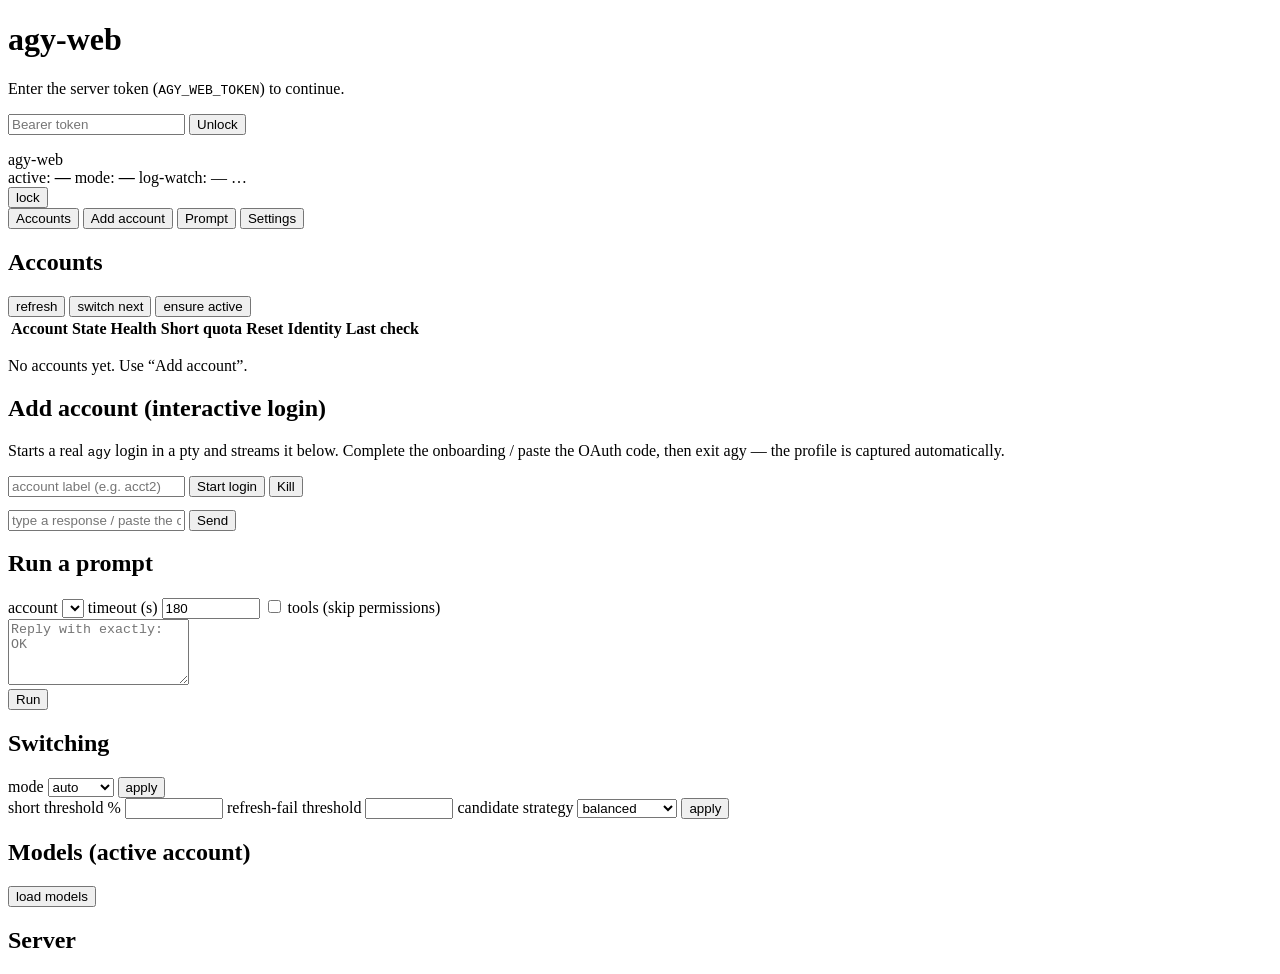
==== app/static/index.html @ e81de2f5 "feat: agy-web - multi-account Antigravity CLI server for Railway Web UI + HTTP API over zcop/agy-cli" ====
<!doctype html>
<html lang="en">
<head>
  <meta charset="utf-8" />
  <meta name="viewport" content="width=device-width, initial-scale=1" />
  <title>agy-web · Antigravity account manager</title>
  <link rel="stylesheet" href="/static/style.css" />
</head>
<body>
  <!-- Token gate -->
  <div id="gate" class="gate hidden">
    <form id="gate-form" class="gate-card">
      <h1>agy-web</h1>
      <p class="muted">Enter the server token (<code>AGY_WEB_TOKEN</code>) to continue.</p>
      <input id="gate-token" type="password" placeholder="Bearer token" autocomplete="off" />
      <button type="submit">Unlock</button>
      <p id="gate-error" class="error hidden"></p>
    </form>
  </div>

  <div id="app" class="app hidden">
    <header class="topbar">
      <div class="brand">agy-web</div>
      <div class="topstats">
        <span class="pill">active: <b id="hdr-active">—</b></span>
        <span class="pill">mode: <b id="hdr-mode">—</b></span>
        <span class="pill" id="hdr-watch">log-watch: —</span>
        <span class="pill" id="hdr-conn">…</span>
      </div>
      <button id="btn-logout" class="ghost" title="Clear token">lock</button>
    </header>

    <nav class="tabs">
      <button class="tab active" data-tab="accounts">Accounts</button>
      <button class="tab" data-tab="add">Add account</button>
      <button class="tab" data-tab="prompt">Prompt</button>
      <button class="tab" data-tab="settings">Settings</button>
    </nav>

    <!-- Accounts -->
    <section id="tab-accounts" class="panel">
      <div class="row spread">
        <h2>Accounts</h2>
        <div class="row">
          <button id="btn-refresh" class="ghost">refresh</button>
          <button id="btn-switch-next" class="ghost">switch next</button>
          <button id="btn-ensure" class="ghost">ensure active</button>
        </div>
      </div>
      <div class="tablewrap">
        <table id="accounts-table">
          <thead>
            <tr>
              <th>Account</th><th>State</th><th>Health</th>
              <th>Short quota</th><th>Reset</th><th>Identity</th><th>Last check</th><th></th>
            </tr>
          </thead>
          <tbody></tbody>
        </table>
      </div>
      <p id="accounts-empty" class="muted hidden">No accounts yet. Use “Add account”.</p>
    </section>

    <!-- Add account -->
    <section id="tab-add" class="panel hidden">
      <h2>Add account (interactive login)</h2>
      <p class="muted">
        Starts a real <code>agy</code> login in a pty and streams it below. Complete the
        onboarding / paste the OAuth code, then exit agy — the profile is captured automatically.
      </p>
      <div class="row">
        <input id="login-name" placeholder="account label (e.g. acct2)" />
        <button id="btn-login-start">Start login</button>
        <button id="btn-login-kill" class="ghost danger hidden">Kill</button>
      </div>
      <pre id="login-out" class="terminal"></pre>
      <div class="row hidden" id="login-input-row">
        <input id="login-input" placeholder="type a response / paste the code, then Send" autocomplete="off" />
        <button id="btn-login-send">Send</button>
      </div>
    </section>

    <!-- Prompt -->
    <section id="tab-prompt" class="panel hidden">
      <h2>Run a prompt</h2>
      <div class="row">
        <label class="muted">account</label>
        <select id="prompt-account"></select>
        <label class="muted">timeout (s)</label>
        <input id="prompt-timeout" type="number" value="180" min="5" max="600" style="width:90px" />
        <label class="muted"><input id="prompt-tools" type="checkbox" /> tools (skip permissions)</label>
      </div>
      <textarea id="prompt-text" rows="4" placeholder="Reply with exactly: OK"></textarea>
      <div class="row">
        <button id="btn-prompt-run">Run</button>
        <span id="prompt-meta" class="muted"></span>
      </div>
      <pre id="prompt-out" class="terminal"></pre>
    </section>

    <!-- Settings -->
    <section id="tab-settings" class="panel hidden">
      <h2>Switching</h2>
      <div class="row">
        <label class="muted">mode</label>
        <select id="set-mode"><option value="auto">auto</option><option value="manual">manual</option></select>
        <button id="btn-set-mode" class="ghost">apply</button>
      </div>
      <div class="row">
        <label class="muted">short threshold %</label>
        <input id="set-threshold" type="number" step="0.5" style="width:90px" />
        <label class="muted">refresh-fail threshold</label>
        <input id="set-failthresh" type="number" step="1" style="width:80px" />
        <label class="muted">candidate strategy</label>
        <select id="set-strategy">
          <option value="balanced">balanced</option>
          <option value="highest-short">highest-short</option>
          <option value="round-robin">round-robin</option>
        </select>
        <button id="btn-set-policy" class="ghost">apply</button>
      </div>

      <h2>Models (active account)</h2>
      <div class="row"><button id="btn-models" class="ghost">load models</button></div>
      <pre id="models-out" class="terminal small"></pre>

      <h2>Server</h2>
      <pre id="server-out" class="terminal small"></pre>
    </section>
  </div>

  <div id="toast" class="toast hidden"></div>
  <script src="/static/app.js"></script>
</body>
</html>
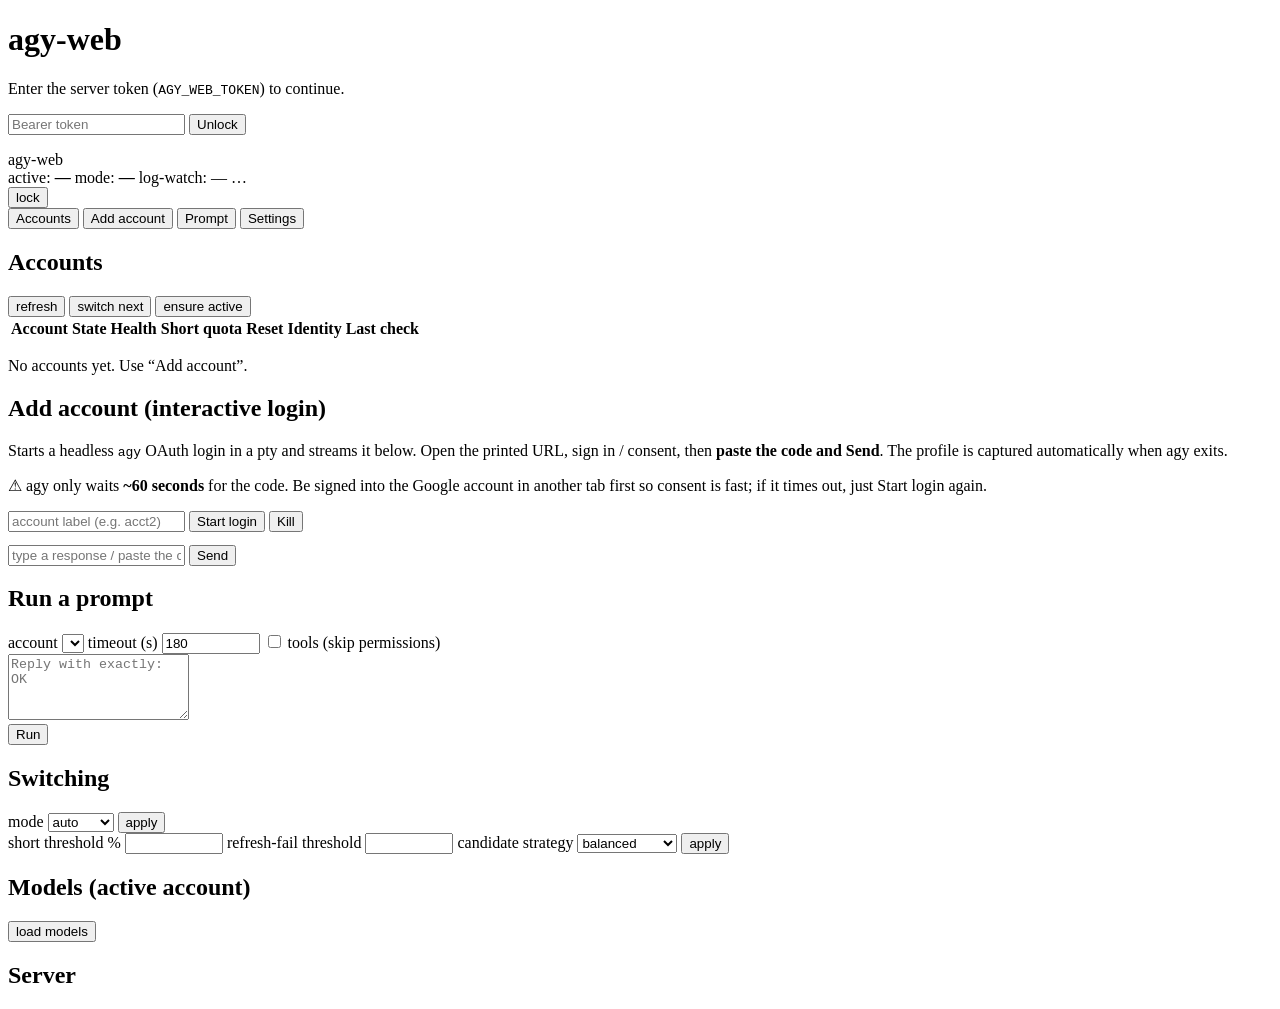
==== commit 6928b4f2: "docs(ui): warn that agy's OAuth code window is ~60s" ====
--- a/app/static/index.html
+++ b/app/static/index.html
@@ -65,8 +65,13 @@
     <section id="tab-add" class="panel hidden">
       <h2>Add account (interactive login)</h2>
       <p class="muted">
-        Starts a real <code>agy</code> login in a pty and streams it below. Complete the
-        onboarding / paste the OAuth code, then exit agy — the profile is captured automatically.
+        Starts a headless <code>agy</code> OAuth login in a pty and streams it below.
+        Open the printed URL, sign in / consent, then <b>paste the code and Send</b>.
+        The profile is captured automatically when agy exits.
+      </p>
+      <p class="muted" style="color:var(--yellow)">
+        ⚠ agy only waits <b>~60 seconds</b> for the code. Be signed into the Google account
+        in another tab first so consent is fast; if it times out, just Start login again.
       </p>
       <div class="row">
         <input id="login-name" placeholder="account label (e.g. acct2)" />
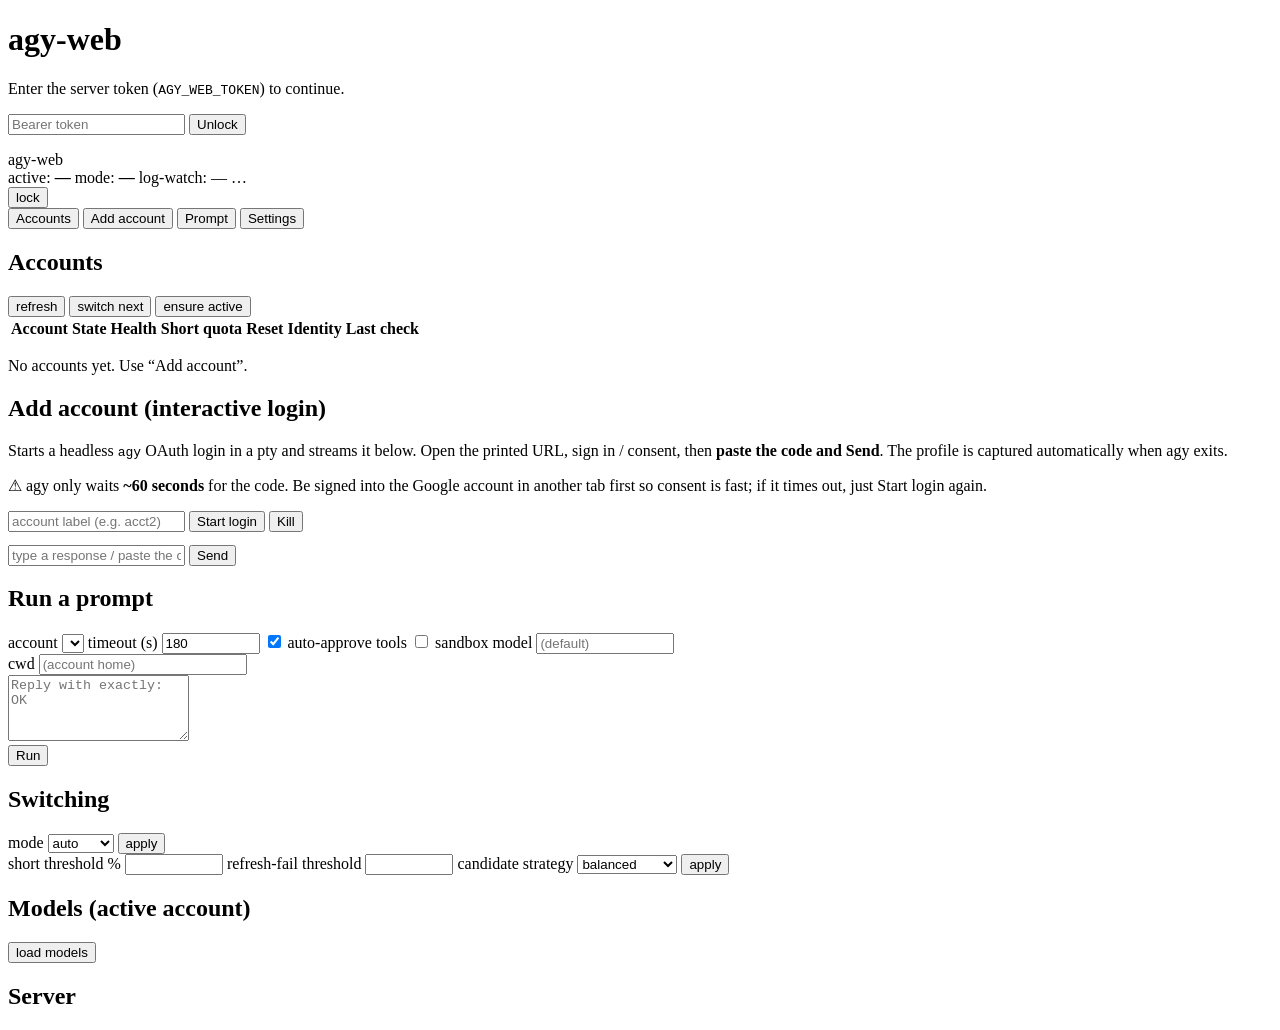
==== commit a6a109a1: "feat(api): headless-first prompt endpoint A remote agy blocks on tool-permission prompts and has no " ====
--- a/app/static/index.html
+++ b/app/static/index.html
@@ -93,7 +93,14 @@
         <select id="prompt-account"></select>
         <label class="muted">timeout (s)</label>
         <input id="prompt-timeout" type="number" value="180" min="5" max="600" style="width:90px" />
-        <label class="muted"><input id="prompt-tools" type="checkbox" /> tools (skip permissions)</label>
+        <label class="muted"><input id="prompt-tools" type="checkbox" checked /> auto-approve tools</label>
+        <label class="muted"><input id="prompt-sandbox" type="checkbox" /> sandbox</label>
+        <label class="muted">model</label>
+        <input id="prompt-model" placeholder="(default)" style="width:130px" />
+      </div>
+      <div class="row">
+        <label class="muted">cwd</label>
+        <input id="prompt-cwd" placeholder="(account home)" style="flex:1;min-width:200px" />
       </div>
       <textarea id="prompt-text" rows="4" placeholder="Reply with exactly: OK"></textarea>
       <div class="row">
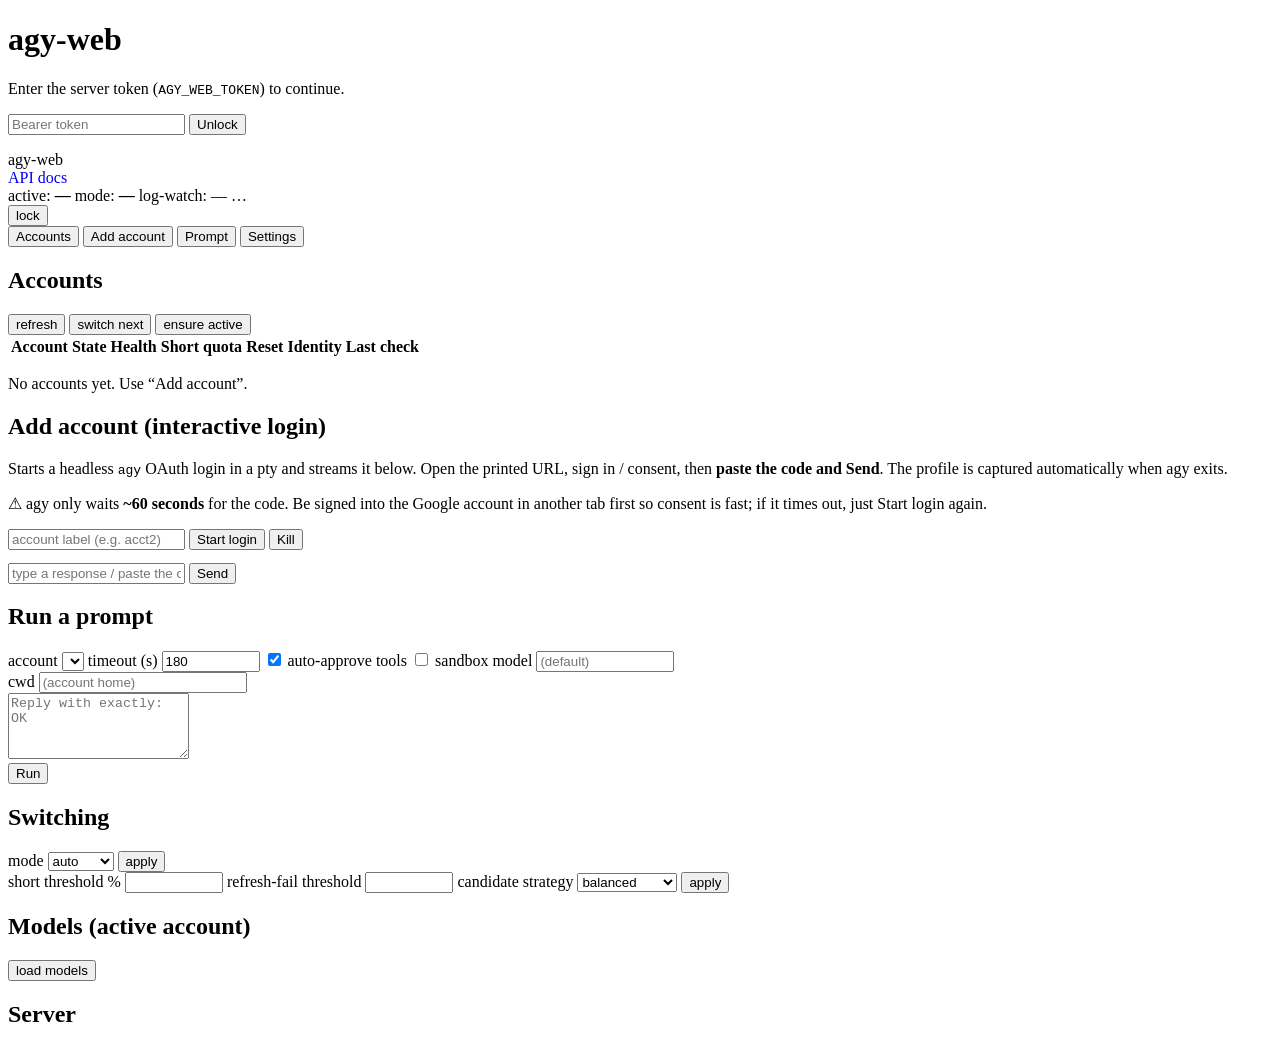
==== commit 8f81570b: "docs: publish /docs - public API reference for using cloud agy as an API" ====
--- a/app/static/index.html
+++ b/app/static/index.html
@@ -21,6 +21,7 @@
   <div id="app" class="app hidden">
     <header class="topbar">
       <div class="brand">agy-web</div>
+      <a href="/docs" class="pill" style="text-decoration:none">API docs</a>
       <div class="topstats">
         <span class="pill">active: <b id="hdr-active">—</b></span>
         <span class="pill">mode: <b id="hdr-mode">—</b></span>
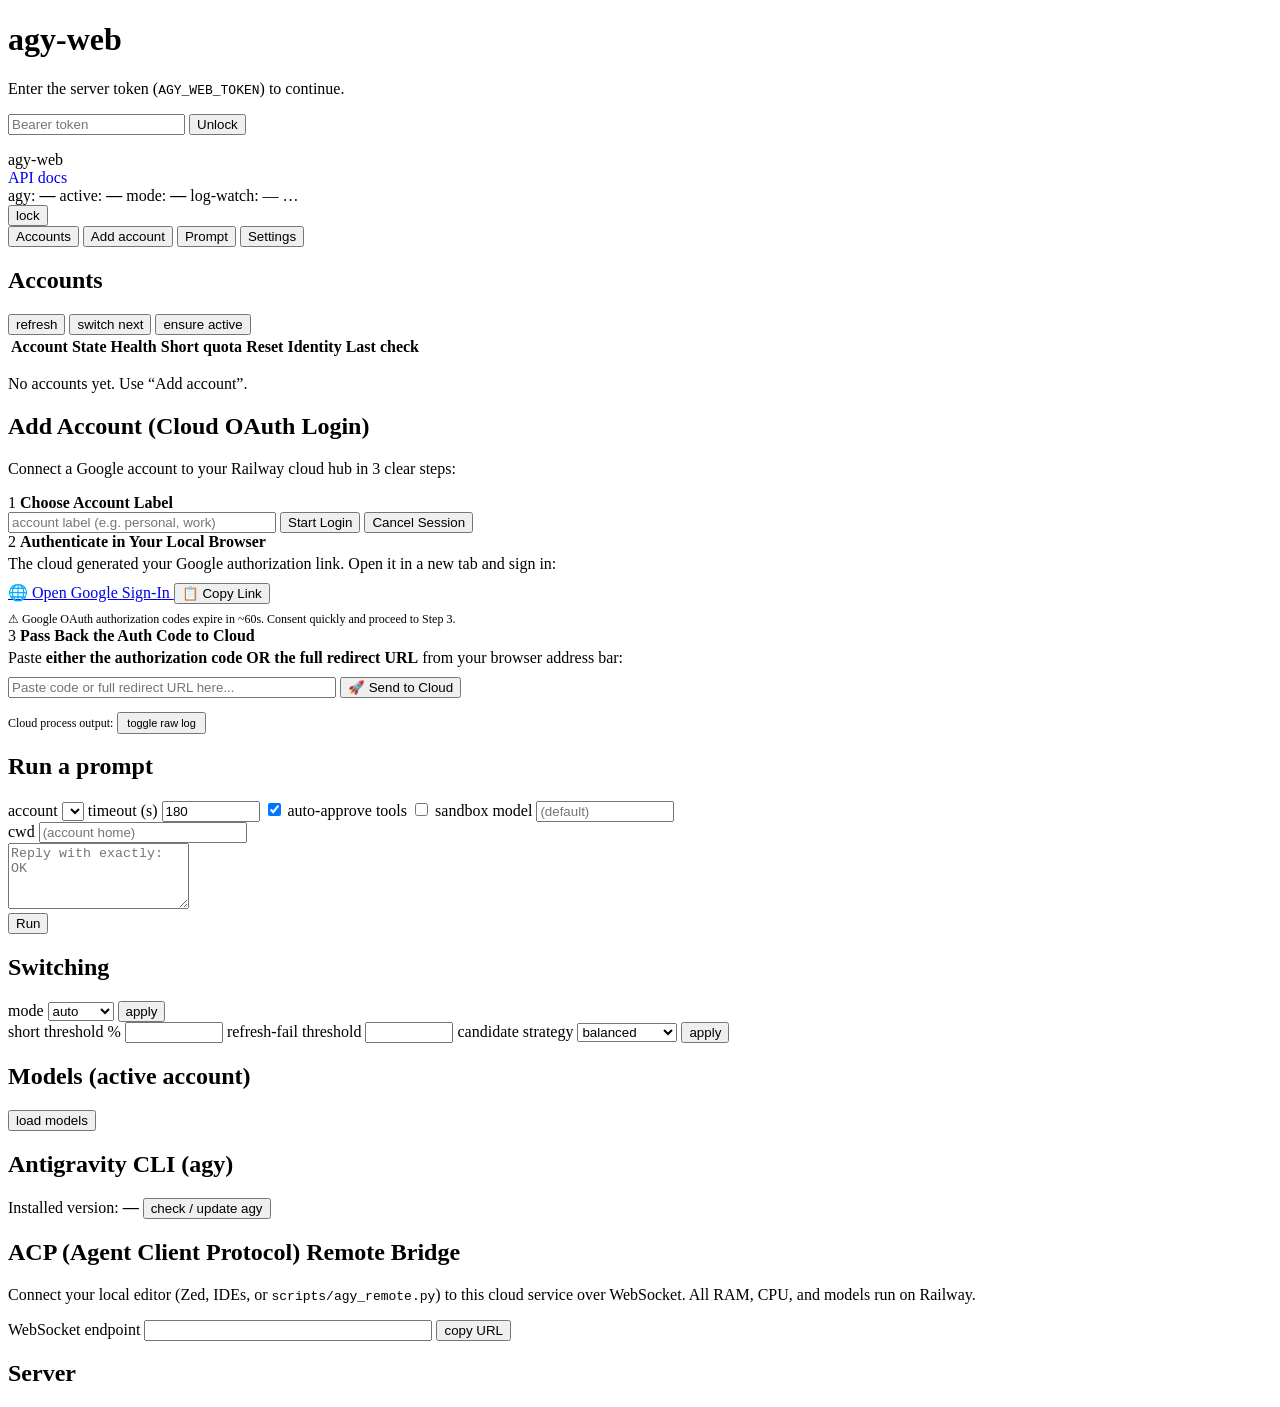
==== commit 5324761e: "feat: upgrade to agy 1.5.0 with ACP websocket bridge and 3-step cloud auth" ====
--- a/app/static/index.html
+++ b/app/static/index.html
@@ -23,6 +23,7 @@
       <div class="brand">agy-web</div>
       <a href="/docs" class="pill" style="text-decoration:none">API docs</a>
       <div class="topstats">
+        <span class="pill">agy: <b id="hdr-version">—</b></span>
         <span class="pill">active: <b id="hdr-active">—</b></span>
         <span class="pill">mode: <b id="hdr-mode">—</b></span>
         <span class="pill" id="hdr-watch">log-watch: —</span>
@@ -64,26 +65,68 @@
 
     <!-- Add account -->
     <section id="tab-add" class="panel hidden">
-      <h2>Add account (interactive login)</h2>
+      <h2>Add Account (Cloud OAuth Login)</h2>
       <p class="muted">
-        Starts a headless <code>agy</code> OAuth login in a pty and streams it below.
-        Open the printed URL, sign in / consent, then <b>paste the code and Send</b>.
-        The profile is captured automatically when agy exits.
+        Connect a Google account to your Railway cloud hub in 3 clear steps:
       </p>
-      <p class="muted" style="color:var(--yellow)">
-        ⚠ agy only waits <b>~60 seconds</b> for the code. Be signed into the Google account
-        in another tab first so consent is fast; if it times out, just Start login again.
-      </p>
-      <div class="row">
-        <input id="login-name" placeholder="account label (e.g. acct2)" />
-        <button id="btn-login-start">Start login</button>
-        <button id="btn-login-kill" class="ghost danger hidden">Kill</button>
+
+      <!-- Step 1: Start -->
+      <div class="login-step" id="step-1-box">
+        <div class="step-header">
+          <span class="step-num">1</span>
+          <b>Choose Account Label</b>
+        </div>
+        <div class="row">
+          <input id="login-name" placeholder="account label (e.g. personal, work)" style="width:260px" />
+          <button id="btn-login-start" class="primary">Start Login</button>
+          <button id="btn-login-kill" class="ghost danger hidden">Cancel Session</button>
+        </div>
+      </div>
+
+      <!-- Step 2: Cloud generates link -> Open in Local Browser -->
+      <div class="login-step hidden" id="step-2-box">
+        <div class="step-header">
+          <span class="step-num">2</span>
+          <b>Authenticate in Your Local Browser</b>
+        </div>
+        <p class="muted" style="margin:4px 0 10px">
+          The cloud generated your Google authorization link. Open it in a new tab and sign in:
+        </p>
+        <div class="row">
+          <a id="btn-open-auth-link" href="#" target="_blank" rel="noopener noreferrer" class="button-link">
+            🌐 Open Google Sign-In
+          </a>
+          <button id="btn-copy-auth-link" class="ghost">📋 Copy Link</button>
+        </div>
+        <p class="muted" style="color:var(--yellow);font-size:12px;margin:8px 0 0">
+          ⚠ Google OAuth authorization codes expire in ~60s. Consent quickly and proceed to Step 3.
+        </p>
+      </div>
+
+      <!-- Step 3: Pass back Auth Code to Cloud -->
+      <div class="login-step hidden" id="step-3-box">
+        <div class="step-header">
+          <span class="step-num">3</span>
+          <b>Pass Back the Auth Code to Cloud</b>
+        </div>
+        <p class="muted" style="margin:4px 0 10px">
+          Paste <b>either the authorization code OR the full redirect URL</b> from your browser address bar:
+        </p>
+        <div class="row">
+          <input id="login-input" placeholder="Paste code or full redirect URL here..." autocomplete="off" style="flex:1;min-width:320px" />
+          <button id="btn-login-send" class="primary">🚀 Send to Cloud</button>
+        </div>
+      </div>
+
+      <!-- Result Banner -->
+      <div id="login-result-banner" class="login-result hidden"></div>
+
+      <!-- Raw Log Collapsible -->
+      <div class="row spread" style="margin-top:14px">
+        <span class="muted" style="font-size:12px">Cloud process output:</span>
+        <button id="btn-toggle-terminal" class="ghost" style="font-size:11px;padding:3px 8px">toggle raw log</button>
       </div>
       <pre id="login-out" class="terminal"></pre>
-      <div class="row hidden" id="login-input-row">
-        <input id="login-input" placeholder="type a response / paste the code, then Send" autocomplete="off" />
-        <button id="btn-login-send">Send</button>
-      </div>
     </section>
 
     <!-- Prompt -->
@@ -137,6 +180,24 @@
       <div class="row"><button id="btn-models" class="ghost">load models</button></div>
       <pre id="models-out" class="terminal small"></pre>
 
+      <h2>Antigravity CLI (agy)</h2>
+      <div class="row">
+        <span class="muted">Installed version:</span>
+        <b id="cli-version">—</b>
+        <button id="btn-update-cli" class="ghost">check / update agy</button>
+      </div>
+      <pre id="cli-update-out" class="terminal small hidden"></pre>
+
+      <h2>ACP (Agent Client Protocol) Remote Bridge</h2>
+      <p class="muted">
+        Connect your local editor (Zed, IDEs, or <code>scripts/agy_remote.py</code>) to this cloud service over WebSocket. All RAM, CPU, and models run on Railway.
+      </p>
+      <div class="row">
+        <label class="muted">WebSocket endpoint</label>
+        <input id="acp-ws-url" readonly style="flex:1;min-width:280px" />
+        <button id="btn-copy-ws" class="ghost">copy URL</button>
+      </div>
+
       <h2>Server</h2>
       <pre id="server-out" class="terminal small"></pre>
     </section>
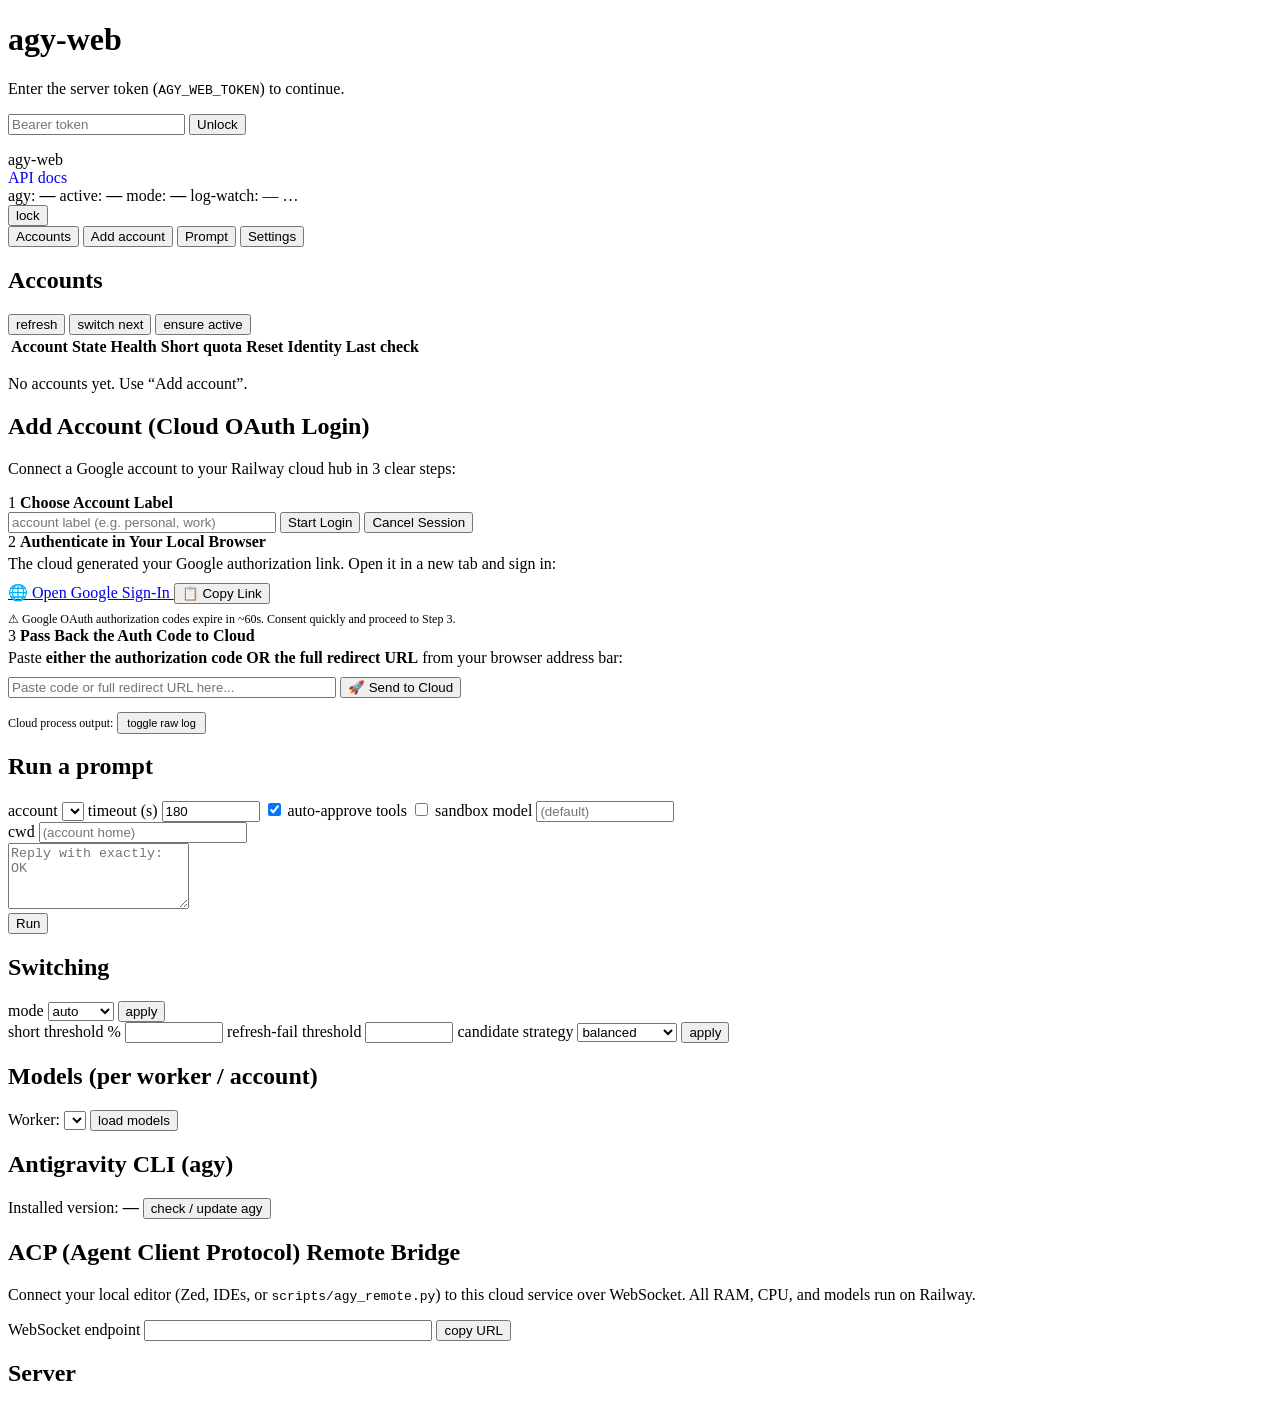
==== commit b3dcfc1d: "feat: per-worker model selector, quota refresh, and enhanced remote CLI" ====
--- a/app/static/index.html
+++ b/app/static/index.html
@@ -176,8 +176,12 @@
         <button id="btn-set-policy" class="ghost">apply</button>
       </div>
 
-      <h2>Models (active account)</h2>
-      <div class="row"><button id="btn-models" class="ghost">load models</button></div>
+      <h2>Models (per worker / account)</h2>
+      <div class="row">
+        <label class="muted">Worker:</label>
+        <select id="models-account"></select>
+        <button id="btn-models" class="ghost">load models</button>
+      </div>
       <pre id="models-out" class="terminal small"></pre>
 
       <h2>Antigravity CLI (agy)</h2>
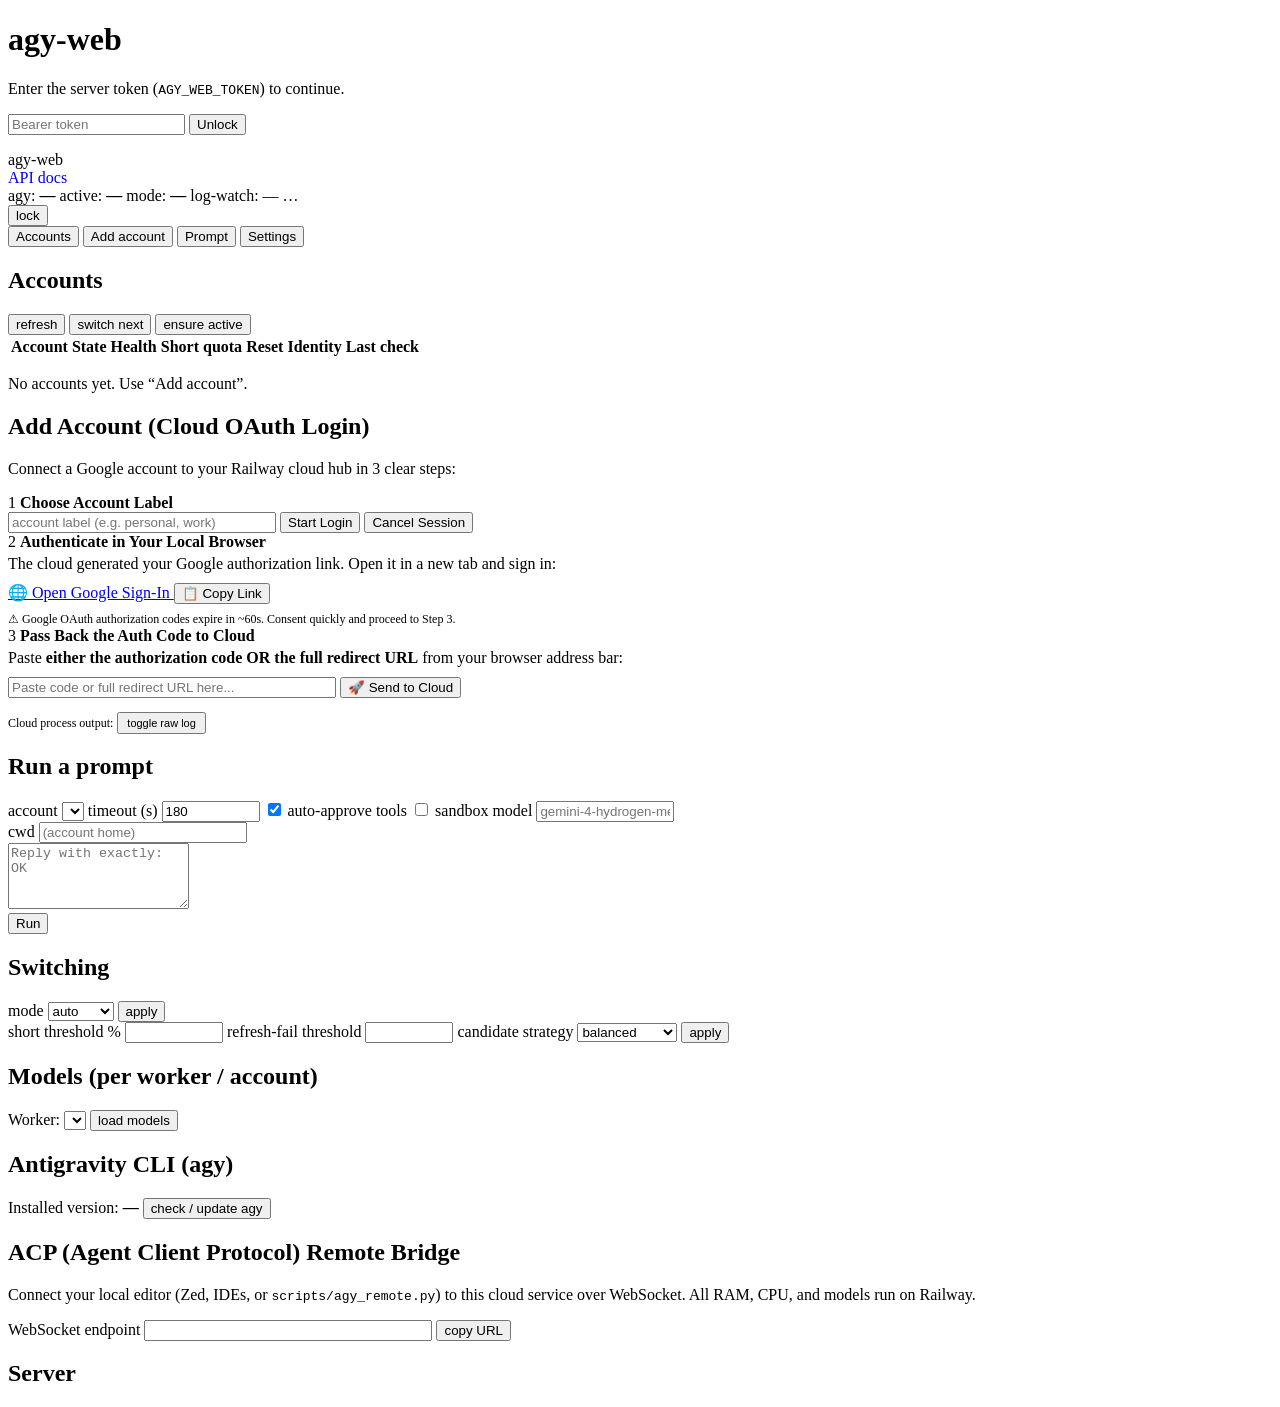
==== commit 847ea400: "feat: default model gemini-4-hydrogen-medium (set in code, AGY_MODEL env removed) Co-Authored-By: Cl" ====
--- a/app/static/index.html
+++ b/app/static/index.html
@@ -140,7 +140,7 @@
         <label class="muted"><input id="prompt-tools" type="checkbox" checked /> auto-approve tools</label>
         <label class="muted"><input id="prompt-sandbox" type="checkbox" /> sandbox</label>
         <label class="muted">model</label>
-        <input id="prompt-model" placeholder="(default)" style="width:130px" />
+        <input id="prompt-model" placeholder="gemini-4-hydrogen-medium" style="width:130px" />
       </div>
       <div class="row">
         <label class="muted">cwd</label>
